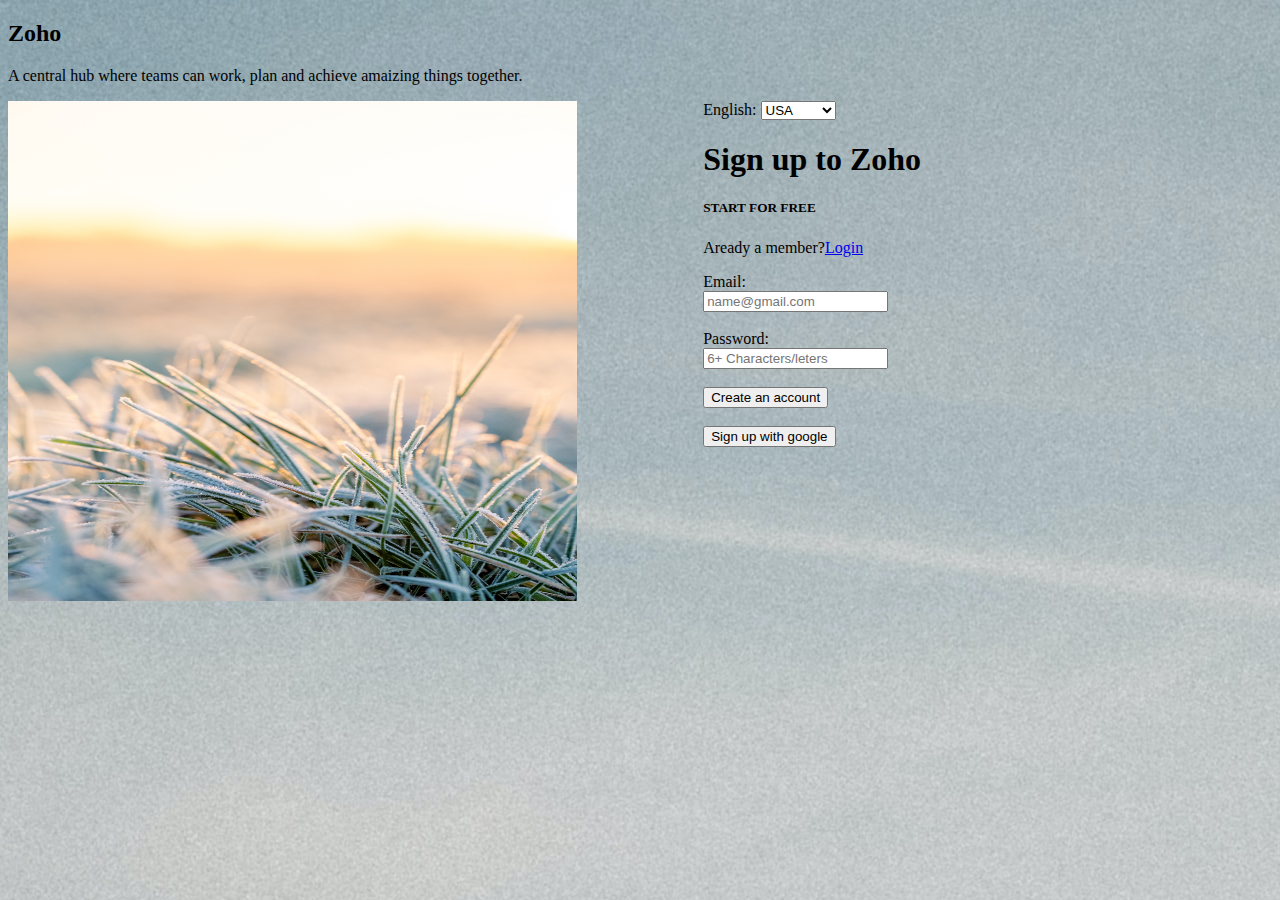
==== index.html @ b1fea330 "first commit" ====
<!DOCTYPE html>
<html lang="en">
<head>
    <meta charset="UTF-8">
    <meta http-equiv="X-UA-Compatible" content="IE=edge">
    <meta name="viewport" content="width=device-width, initial-scale=1.0">
    <title>Student-Data</title>
    <style>
        body{
            background-image: url(/images/blacksky.jpg);
            background-repeat: no-repeat;
            background-size: size;
        }
        
      .form{
        margin-left: 55%;
      }
      #image{
        float: left;
        width: 45%;
        height: 500px;
      } 
    </style>
</head>
<body class="body">
    <h2>Zoho</h2>
    <p>A central hub where teams can work, plan and achieve amaizing things together.</p>
    <img id="image" src="images/flowerjpg" alt="green grass">
    <form class="form">
        <label>English:</label>
        <select id="select">
            <option>USA</option>
            <option>BRITISH</option>
        </select>
    <h1>Sign up to Zoho</h1>
    <h5>START FOR FREE</h5>
        <p>Aready a member?<a href="login.html">Login</a></p>
        <label>Email:</label>
        <br>
        <input type="email" placeholder="name@gmail.com">
        <br>
        <br>
        <label>Password:</label>
        <br>
        <input type="password" placeholder="6+ Characters/leters">
        <br>
        <br>
        <button>Create an account</button>
        <br>
        <br>
        <button>Sign up with google</button>

        
</form>






</body>
</html>
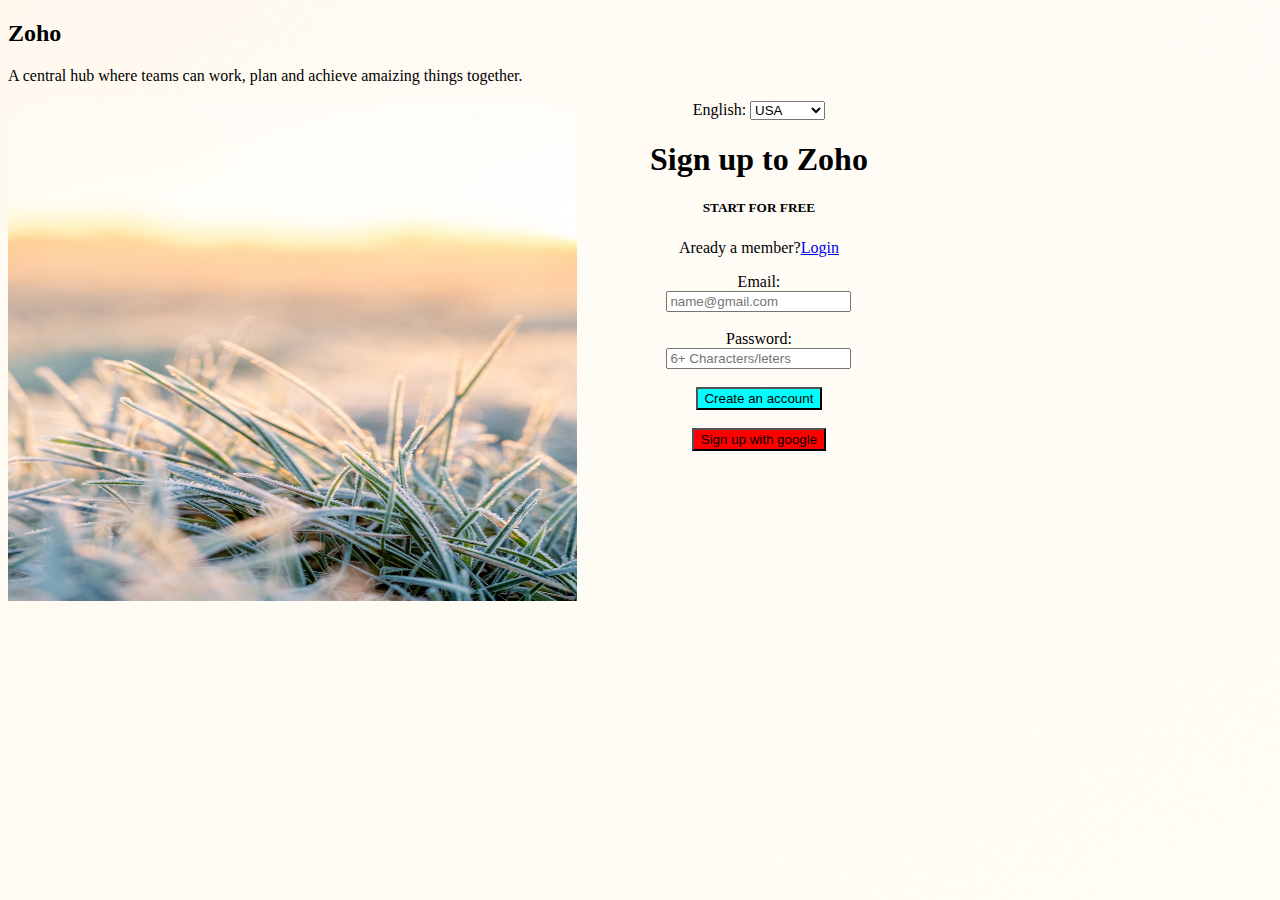
==== commit c874029c: "Add files via upload" ====
--- a/index.html
+++ b/index.html
@@ -1,31 +1,19 @@
 <!DOCTYPE html>
-<html lang="en">
+<html lanng="en">
 <head>
     <meta charset="UTF-8">
     <meta http-equiv="X-UA-Compatible" content="IE=edge">
     <meta name="viewport" content="width=device-width, initial-scale=1.0">
     <title>Student-Data</title>
-    <style>
-        body{
-            background-image: url(/images/blacksky.jpg);
-            background-repeat: no-repeat;
-            background-size: size;
-        }
-        
-      .form{
-        margin-left: 55%;
-      }
-      #image{
-        float: left;
-        width: 45%;
-        height: 500px;
-      } 
-    </style>
+    <link rel="stylesheet" href="index.css">
+    <head>
+       
 </head>
 <body class="body">
     <h2>Zoho</h2>
     <p>A central hub where teams can work, plan and achieve amaizing things together.</p>
     <img id="image" src="images/flowerjpg" alt="green grass">
+    <div class="div">
     <form class="form">
         <label>English:</label>
         <select id="select">
@@ -45,10 +33,12 @@
         <input type="password" placeholder="6+ Characters/leters">
         <br>
         <br>
-        <button>Create an account</button>
+        <button id="button1">Create an account</button>
         <br>
         <br>
-        <button>Sign up with google</button>
+        <button id="button2">Sign up with google</button>
+        </form>
+        <div>
 
         
 </form>
--- a/index.css
+++ b/index.css
@@ -0,0 +1,29 @@
+.form{
+    text-align: center;
+    margin-top: 1px;
+}
+    .body{
+    background-image: url(/images/flowerjpg);
+    background-repeat: repeat;
+    
+}
+.div{
+    justify-self: left;
+    margin-left: 50%;
+    padding: 0 20px 15px 10px;
+    }
+    
+#image{
+float: left;
+width: 45%;
+height: 500px;
+} 
+#button1{
+    background-color: aqua;
+     padding: 1% 3%;
+    text-align: center;
+}
+#button2{
+    background-color: red;
+    padding: 1% 3%;
+}
